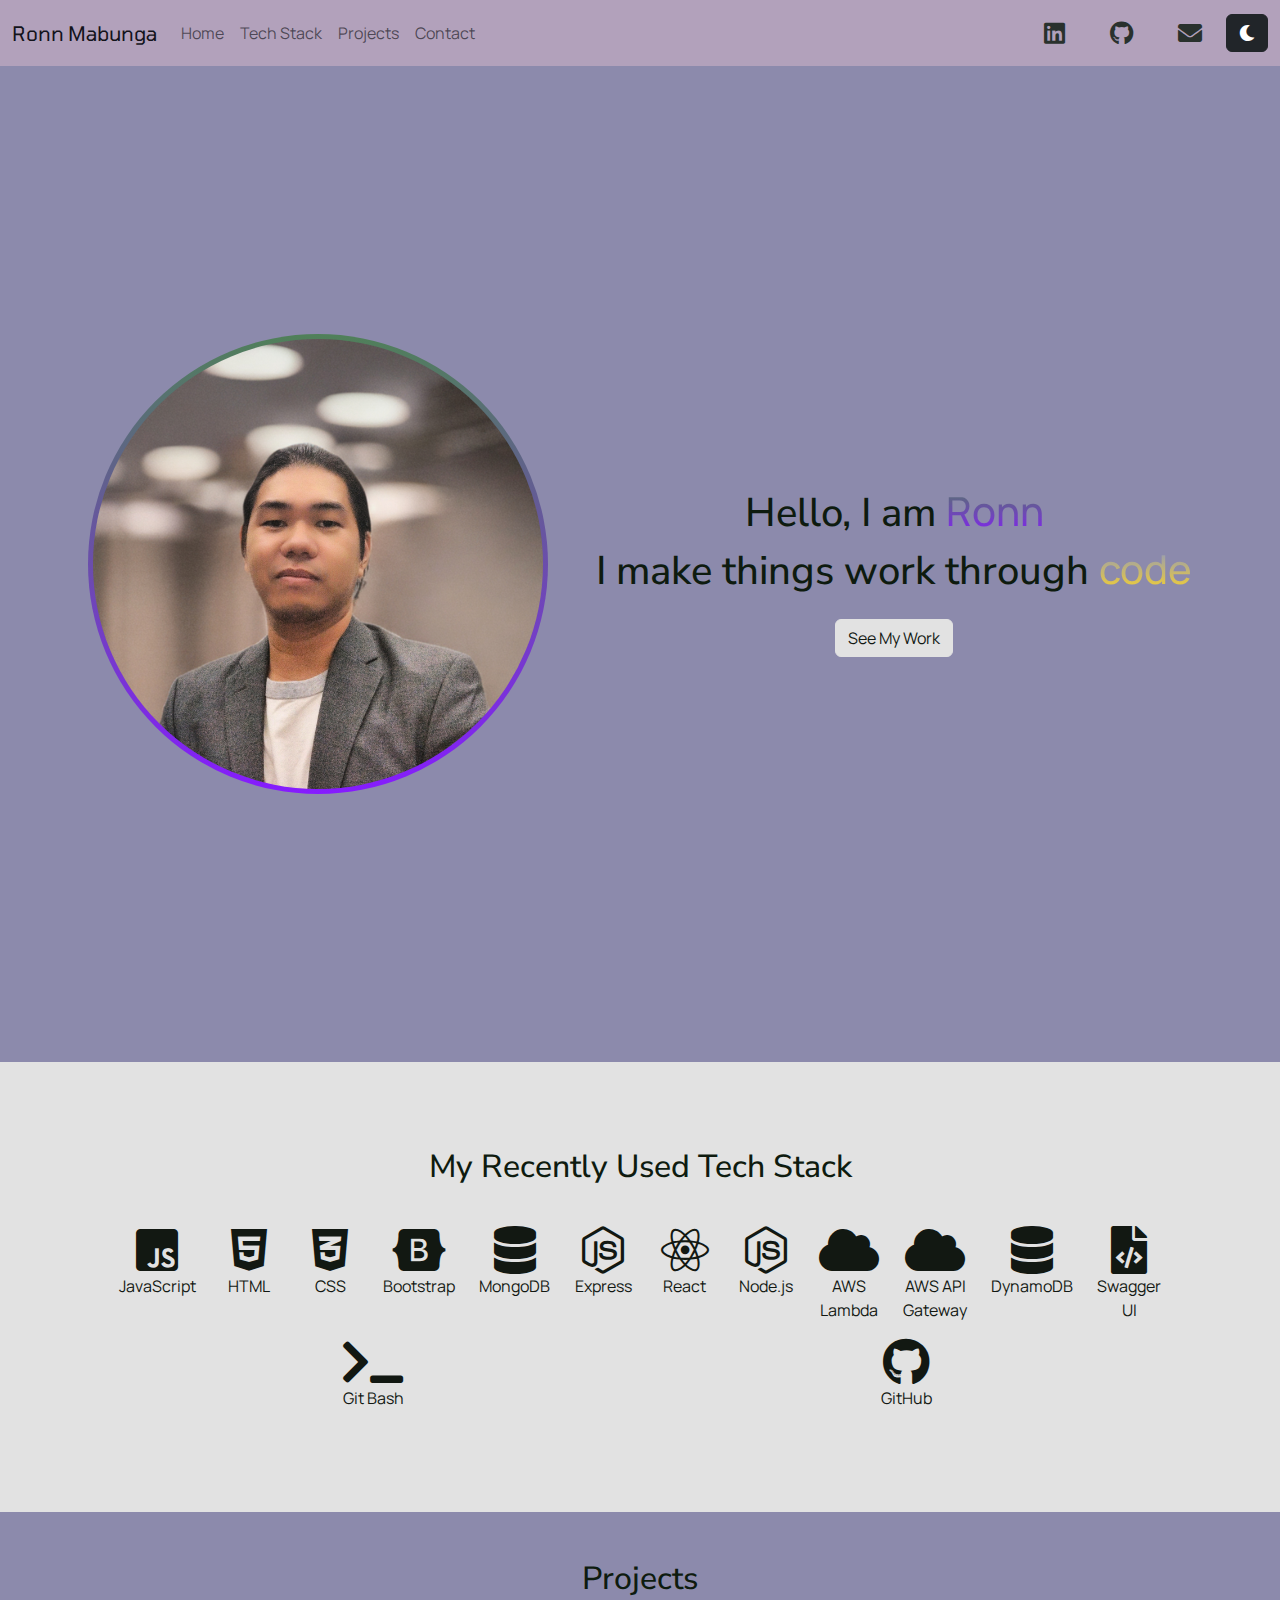
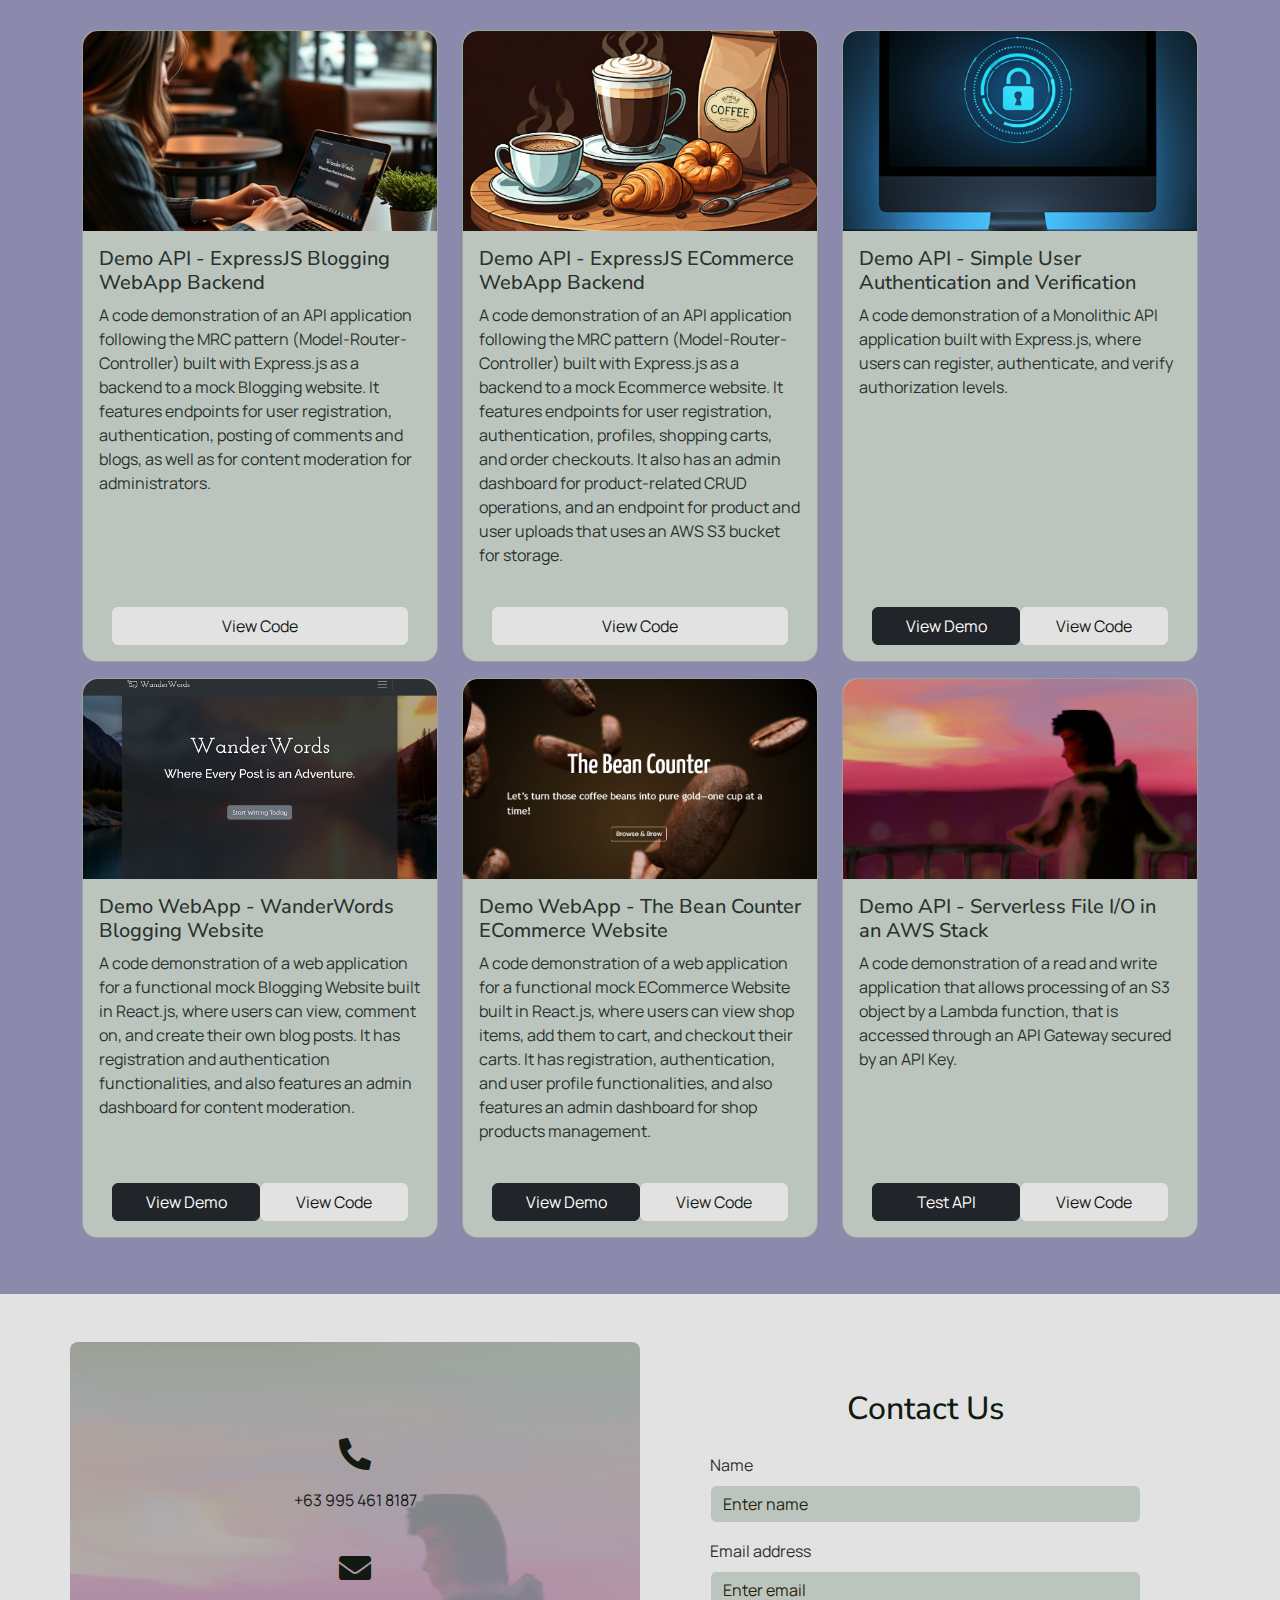
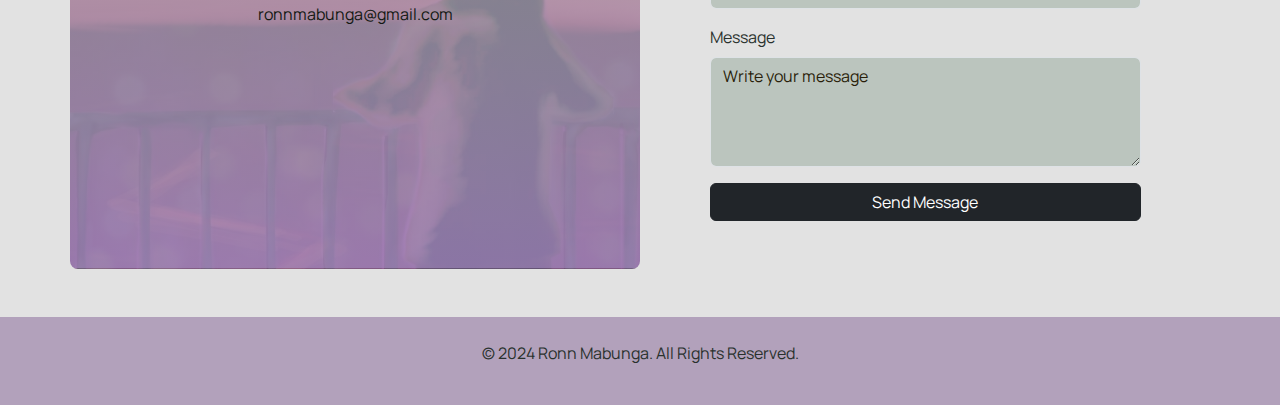
==== index.html @ 4a3e909e "Update projects section" ====
<!DOCTYPE html>
<html lang="en">
    <head>
        <meta charset="UTF-8" />
        <meta name="viewport" content="width=device-width, initial-scale=1.0" />
        <title>Ronn Mabunga | Developer Portfolio</title>
        <link rel="stylesheet" href="https://cdn.jsdelivr.net/npm/bootstrap@5.3.2/dist/css/bootstrap.min.css" />
        <link rel="stylesheet" href="https://cdnjs.cloudflare.com/ajax/libs/font-awesome/5.15.4/css/all.min.css" />
        <link rel="preconnect" href="https://fonts.googleapis.com" />
        <link rel="preconnect" href="https://fonts.gstatic.com" crossorigin />
        <link href="https://fonts.googleapis.com/css2?family=Manrope:wght@200..800&family=Nunito+Sans:ital,opsz,wght@0,6..12,200..1000;1,6..12,200..1000&family=Tomorrow:ital,wght@0,100;0,200;0,300;0,400;0,500;0,600;0,700;0,800;0,900;1,100;1,200;1,300;1,400;1,500;1,600;1,700;1,800;1,900&display=swap" rel="stylesheet" />
        <link rel="stylesheet" href="./index.css" />
    </head>

    <body>
        <!-- Navbar -->
        <nav class="navbar bg-secondary navbar-expand-lg sticky-top">
            <div class="container-fluid">
                <a class="navbar-brand" href="#">Ronn Mabunga</a>
                <div class="d-lg-none ms-auto">
                    <a href="https://linkedin.com/in/ronnmabunga" class="btn btn-social-icon" target="_blank">
                        <i class="fab fa-linkedin"></i>
                    </a>
                    <a href="https://github.com/ronnmabunga" class="btn btn-social-icon" target="_blank">
                        <i class="fab fa-github"></i>
                    </a>
                    <a href="mailto:ronnmabunga@gmail.com" class="btn btn-social-icon">
                        <i class="fas fa-envelope"></i>
                    </a>
                </div>
                <button class="navbar-toggler" type="button" data-bs-toggle="collapse" data-bs-target="#navbarNav">
                    <span class="navbar-toggler-icon"></span>
                </button>

                <div class="collapse navbar-collapse" id="navbarNav">
                    <ul class="navbar-nav me-auto">
                        <li class="nav-item"><a class="nav-link" href="#landing">Home</a></li>
                        <li class="nav-item"><a class="nav-link" href="#tech-stack">Tech Stack</a></li>
                        <li class="nav-item"><a class="nav-link" href="#projects">Projects</a></li>
                        <li class="nav-item"><a class="nav-link" href="#contact">Contact</a></li>
                    </ul>
                    <div>
                        <a href="https://linkedin.com/in/ronnmabunga" class="d-none d-lg-inline-block btn btn-social-icon mx-2" target="_blank">
                            <i class="fab fa-linkedin"></i>
                        </a>
                        <a href="https://github.com/ronnmabunga" class="d-none d-lg-inline-block btn btn-social-icon mx-2" target="_blank">
                            <i class="fab fa-github"></i>
                        </a>
                        <a href="mailto:ronnmabunga@gmail.com" class="d-none d-lg-inline-block btn btn-social-icon mx-2">
                            <i class="fas fa-envelope"></i>
                        </a>
                        <a id="theme-toggle">
                            <button id="theme-toggle-button" class="d-none d-lg-inline-block btn btn-dark m-0"><i id="theme-icon-1" class="fas fa-moon"></i></button>
                            <button class="p-0 d-lg-none btn m-0">Toggle Color Mode <i id="theme-icon-2" class="fas fa-moon"></i></button>
                        </a>
                    </div>
                </div>
            </div>
        </nav>

        <!-- Landing Section -->
        <section id="landing" class="bg-dark text-center py-5">
            <div class="container section-container d-flex justify-content-center">
                <div class="d-flex flex-column flex-lg-row justify-content-center align-items-center">
                    <div class="position-relative me-md-4 pb-3 pb-lg-0">
                        <div class="border-gradient position-relative">
                            <img src="./assets/profile.jpg" alt="Your Name" class="profile-photo img-fluid rounded-circle" />
                        </div>
                    </div>
                    <div class="position-relative ms-md-4">
                        <h1 class="pt-3 pb-lg-0">Hello, I am <span class="text-primary-gradient">Ronn</span></h1>
                        <h1 class="pb-3">I make things work through <span class="text-secondary-gradient">code</span></h1>
                        <button class="btn btn-primary"><a class="tech-stack-links" href="#projects">See My Work</a></button>
                    </div>
                </div>
            </div>
        </section>

        <!-- Tech Stack Section -->
        <section id="tech-stack" class="bg-light py-5 section-container-50 d-flex justify-content-center align-items-center">
            <div class="container text-center col-10">
                <h2 class="pb-3">My Recently Used Tech Stack</h2>
                <div class="row pt-3 pb-lg-0">
                    <div class="col tech-stack-item">
                        <a class="tech-stack-links" href="https://developer.mozilla.org/en-US/docs/Web/JavaScript" target="_blank">
                            <i class="fab fa-js-square fa-3x"></i>
                            <p>JavaScript</p>
                        </a>
                    </div>
                    <div class="col tech-stack-item">
                        <a class="tech-stack-links" href="https://developer.mozilla.org/en-US/docs/Web/HTML" target="_blank">
                            <i class="fab fa-html5 fa-3x"></i>
                            <p>HTML</p>
                        </a>
                    </div>
                    <div class="col tech-stack-item">
                        <a class="tech-stack-links" href="https://developer.mozilla.org/en-US/docs/Web/CSS" target="_blank">
                            <i class="fab fa-css3-alt fa-3x"></i>
                            <p>CSS</p>
                        </a>
                    </div>
                    <div class="col tech-stack-item">
                        <a class="tech-stack-links" href="https://getbootstrap.com/" target="_blank">
                            <i class="fab fa-bootstrap fa-3x"></i>
                            <p>Bootstrap</p>
                        </a>
                    </div>
                    <div class="col tech-stack-item">
                        <a class="tech-stack-links" href="https://www.mongodb.com/company/what-is-mongodb" target="_blank">
                            <i class="fas fa-database fa-3x"></i>
                            <p>MongoDB</p>
                        </a>
                    </div>
                    <div class="col tech-stack-item">
                        <a class="tech-stack-links" href="https://expressjs.com/" target="_blank">
                            <i class="fab fa-node-js fa-3x"></i>
                            <p>Express</p>
                        </a>
                    </div>
                    <div class="col tech-stack-item">
                        <a class="tech-stack-links" href="https://react.dev/" target="_blank">
                            <i class="fab fa-react fa-3x"></i>
                            <p>React</p>
                        </a>
                    </div>
                    <div class="col tech-stack-item">
                        <a class="tech-stack-links" href="https://nodejs.org/en/about" target="_blank">
                            <i class="fab fa-node-js fa-3x"></i>
                            <p>Node.js</p>
                        </a>
                    </div>
                    <div class="col tech-stack-item">
                        <a class="tech-stack-links" href="https://aws.amazon.com/lambda/" target="_blank">
                            <i class="fas fa-cloud fa-3x"></i>
                            <p>AWS Lambda</p>
                        </a>
                    </div>
                    <div class="col tech-stack-item">
                        <a class="tech-stack-links" href="https://aws.amazon.com/api-gateway/" target="_blank">
                            <i class="fas fa-cloud fa-3x"></i>
                            <p>AWS API Gateway</p>
                        </a>
                    </div>
                    <div class="col tech-stack-item">
                        <a class="tech-stack-links" href="https://aws.amazon.com/dynamodb/" target="_blank">
                            <i class="fas fa-database fa-3x"></i>
                            <p>DynamoDB</p>
                        </a>
                    </div>
                    <div class="col tech-stack-item">
                        <a class="tech-stack-links" href="https://swagger.io/tools/swagger-ui/" target="_blank">
                            <i class="fas fa-file-code fa-3x"></i>
                            <p>Swagger UI</p>
                        </a>
                    </div>
                    <div class="col tech-stack-item">
                        <a class="tech-stack-links" href="https://gitforwindows.org/" target="_blank">
                            <i class="fas fa-terminal fa-3x"></i>
                            <p>Git Bash</p>
                        </a>
                    </div>
                    <div class="col tech-stack-item">
                        <a class="tech-stack-links" href="https://github.com/ronnmabunga" target="_blank">
                            <i class="fab fa-github fa-3x"></i>
                            <p>GitHub</p>
                        </a>
                    </div>
                </div>
            </div>
        </section>

        <!-- Projects Section -->
        <section id="projects" class="bg-dark py-5">
            <div class="container">
                <h2 class="text-center mb-4">Projects</h2>
                <div class="row justify-content-center">
                    <div class="col-lg-4 py-2">
                        <div class="card h-100 mb-4">
                            <img src="assets/demo-api-1.jpg" class="card-img-top" alt="Demo API - ExpressJS Blogging WebApp Backend" />
                            <div class="card-body d-flex flex-column align-items-center">
                                <h5 class="card-title">Demo API - ExpressJS Blogging WebApp Backend</h5>
                                <p class="card-text flex-grow-1">A code demonstration of an API application following the MRC pattern (Model-Router-Controller) built with Express.js as a backend to a mock Blogging website. It features endpoints for user registration, authentication, posting of comments and blogs, as well as for content moderation for administrators.</p>
                                <div class="row col-11">
                                    <!-- <a href="#" class="col-6 px-1 btn btn-dark" target="_blank">View Demo</a>
                                    <a href="https://github.com/ronnmabunga/blogging-website-app-api-demo" class="col-6 px-1 btn btn-primary" target="_blank">View Code</a> -->
                                    <a href="https://github.com/ronnmabunga/blogging-website-app-api-demo" class="col-12 px-1 btn btn-primary" target="_blank">View Code</a>
                                </div>
                            </div>
                        </div>
                    </div>
                    <div class="col-lg-4 py-2">
                        <div class="card h-100 mb-4">
                            <img src="assets/demo-api-2.jpg" class="card-img-top" alt="Demo API - ExpressJS ECommerce WebApp Backend" />
                            <div class="card-body d-flex flex-column align-items-center">
                                <h5 class="card-title">Demo API - ExpressJS ECommerce WebApp Backend</h5>
                                <p class="card-text flex-grow-1">A code demonstration of an API application following the MRC pattern (Model-Router-Controller) built with Express.js as a backend to a mock Ecommerce website. It features endpoints for user registration, authentication, profiles, shopping carts, and order checkouts. It also has an admin dashboard for product-related CRUD operations, and an endpoint for product and user uploads that uses an AWS S3 bucket for storage.</p>
                                <div class="row col-11">
                                    <!-- <a href="#" class="col-6 px-1 btn btn-dark" target="_blank">View Demo</a>
                                    <a href="https://github.com/ronnmabunga/expressjs-mongodb-mrc-ecommerce-api-demo" class="col-6 px-1 btn btn-primary" target="_blank">View Code</a> -->
                                    <a href="https://github.com/ronnmabunga/expressjs-mongodb-mrc-ecommerce-api-demo" class="col-12 px-1 btn btn-primary" target="_blank">View Code</a>
                                </div>
                            </div>
                        </div>
                    </div>
                    <div class="col-lg-4 py-2">
                        <div class="card h-100 mb-4">
                            <img src="assets/demo-api-3.png" class="card-img-top" alt="Demo API - Simple User Authentication and Verification" />
                            <div class="card-body d-flex flex-column align-items-center">
                                <h5 class="card-title">Demo API - Simple User Authentication and Verification</h5>
                                <p class="card-text flex-grow-1">A code demonstration of a Monolithic API application built with Express.js, where users can register, authenticate, and verify authorization levels.</p>
                                <div class="row col-11">
                                    <a href="https://simple-monolithic-user-api-demo.onrender.com/api-docs" class="col-6 px-1 btn btn-dark" target="_blank">View Demo</a>
                                    <a href="https://github.com/ronnmabunga/expressjs-fs-monolithic-user-api-demo" class="col-6 px-1 btn btn-primary" target="_blank">View Code</a>
                                </div>
                            </div>
                        </div>
                    </div>
                    <div class="col-lg-4 py-2">
                        <div class="card h-100 mb-4">
                            <img src="assets/demo-app-1.png" class="card-img-top" alt="Demo WebApp - WanderWords Blogging Website" />
                            <div class="card-body d-flex flex-column align-items-center">
                                <h5 class="card-title">Demo WebApp - WanderWords Blogging Website</h5>
                                <p class="card-text flex-grow-1">A code demonstration of a web application for a functional mock Blogging Website built in React.js, where users can view, comment on, and create their own blog posts. It has registration and authentication functionalities, and also features an admin dashboard for content moderation.</p>
                                <div class="row col-11">
                                    <a href="https://wanderwords-blog-app-portfolio.vercel.app/" class="col-6 px-1 btn btn-dark" target="_blank">View Demo</a>
                                    <a href="https://github.com/ronnmabunga/blogging-website-app-client-demo" class="col-6 px-1 btn btn-primary" target="_blank">View Code</a>
                                </div>
                            </div>
                        </div>
                    </div>
                    <div class="col-lg-4 py-2">
                        <div class="card h-100 mb-4">
                            <img src="assets/demo-app-2.png" class="card-img-top" alt="Demo WebApp - The Bean Counter ECommerce Website" />
                            <div class="card-body d-flex flex-column align-items-center">
                                <h5 class="card-title">Demo WebApp - The Bean Counter ECommerce Website</h5>
                                <p class="card-text flex-grow-1">A code demonstration of a web application for a functional mock ECommerce Website built in React.js, where users can view shop items, add them to cart, and checkout their carts. It has registration, authentication, and user profile functionalities, and also features an admin dashboard for shop products management.</p>
                                <div class="row col-11">
                                    <a href="http://zuitt-bootcamp-prod-443-7444-rubia.s3-website.us-east-1.amazonaws.com/" class="col-6 px-1 btn btn-dark" target="_blank">View Demo</a>
                                    <a href="https://github.com/ronnmabunga/ecommerce-website-app-client-demo" class="col-6 px-1 btn btn-primary" target="_blank">View Code</a>
                                </div>
                            </div>
                        </div>
                    </div>
                    <div class="col-lg-4 py-2">
                        <div class="card h-100 mb-4">
                            <img src="assets/demo-api-4.jpg" class="card-img-top" alt="Demo API - Serverless File I/O on AWS stack" />
                            <div class="card-body d-flex flex-column align-items-center">
                                <h5 class="card-title">Demo API - Serverless File I/O in an AWS Stack</h5>
                                <p class="card-text flex-grow-1">A code demonstration of a read and write application that allows processing of an S3 object by a Lambda function, that is accessed through an API Gateway secured by an API Key.</p>
                                <div class="row col-11">
                                    <a id="contact-form-button" href="#contact" class="col-6 px-1 btn btn-dark">Test API</a>
                                    <a href="https://github.com/ronnmabunga/serverless-iac-apigateway-lambda-s3-rw-api-demo" class="col-6 px-1 btn btn-primary" target="_blank">View Code</a>
                                </div>
                            </div>
                        </div>
                    </div>
                </div>
            </div>
        </section>

        <!-- Contact Section -->
        <section id="contact" class="bg-light py-5">
            <div class="container">
                <div class="row justify-content-center">
                    <div class="container overlay-container col-md-6 col-11 py-5 px-1">
                        <div class="text-center pb-md-0 py-5 d-flex flex-column">
                            <div class="px-3 px-md-0 pb-4 col-12 btn-social-contact">
                                <a href="tel:+639954618187" class="btn-social-contact-link text-wrap">
                                    <i class="fas fa-phone-alt fa-2x"></i>
                                    <p class="mt-3">+63 995 461 8187</p>
                                </a>
                            </div>
                            <div class="px-3 px-md-0 pb-4 col-12 btn-social-contact">
                                <a href="mailto:ronnmabunga@gmail.com" class="btn-social-contact-link">
                                    <i class="fas fa-envelope fa-2x"></i>
                                    <p class="mt-3">ronnmabunga@gmail.com</p>
                                </a>
                            </div>
                        </div>
                    </div>
                    <div class="col-md-6 col-12 py-5">
                        <div class="container-fluid col-10">
                            <h2 class="mb-4 text-center">Contact Us</h2>
                            <form id="contactForm">
                                <div class="mb-3">
                                    <label for="name" class="form-label">Name</label>
                                    <input type="text" class="form-control" id="name" placeholder="Enter name" required />
                                    <div class="invalid-tooltip">Please enter your name.</div>
                                </div>
                                <div class="mb-3">
                                    <label for="email" class="form-label">Email address</label>
                                    <input type="email" class="form-control" id="email" placeholder="Enter email" required />
                                    <div class="invalid-tooltip">Please enter a valid email address.</div>
                                </div>
                                <div class="mb-3">
                                    <label for="message" class="form-label">Message</label>
                                    <textarea class="form-control" id="message" rows="4" placeholder="Write your message" required></textarea>
                                    <div class="invalid-tooltip">Please write a message.</div>
                                </div>
                                <button id="contact-form-submit-button" type="submit" class="btn btn-dark w-100">Send Message</button>
                            </form>
                        </div>
                    </div>
                </div>
            </div>
        </section>

        <!-- Footer -->
        <footer class="bg-secondary text-center py-4">
            <p>&copy; 2024 Ronn Mabunga. All Rights Reserved.</p>
        </footer>

        <div id="toastContainer" class="position-fixed bottom-0 end-0 p-3" style="z-index: 99"></div>

        <script src="https://code.jquery.com/jquery-3.7.1.min.js"></script>
        <script src="https://cdn.jsdelivr.net/npm/@popperjs/core@2.11.8/dist/umd/popper.min.js"></script>
        <script src="https://cdn.jsdelivr.net/npm/bootstrap@5.3.2/dist/js/bootstrap.min.js"></script>
        <script src="index.js"></script>
    </body>
</html>
---- index.css ----
* {
    font-family: "Manrope";
}
h1,
h2,
h3,
h4,
h5,
h6 {
    font-family: "Nunito Sans";
}
[data-bs-theme="light"] {
    --primary-gradient: linear-gradient(rgb(36, 121, 29, 0.582), rgba(134, 27, 255));
    --secondary-gradient: linear-gradient(rgba(125, 142, 214), rgb(255, 214, 32));
    --tertiary-gradient: linear-gradient(rgba(162, 179, 160, 0.781), rgba(178, 150, 211, 0.781));

    --bs-body-bg: rgba(187, 197, 190);
    --bs-body-bg-rgb: 187, 197, 190;
    --bs-primary: rgb(192, 178, 151);
    --bs-primary-rgb: 192, 178, 151;
    --bs-secondary: rgb(178, 161, 187);
    --bs-secondary-rgb: 178, 161, 187;
    --bs-dark: rgb(140, 138, 172);
    --bs-dark-rgb: 140, 138, 172;
    --bs-light: rgb(226, 226, 226);
    --bs-light-rgb: 226, 226, 226;

    --bs-body-color: rgb(41, 49, 45);
    --bs-body-color-rgb: 22, 24, 23;
    --bs-secondary-color: rgb(41, 30, 9);
    --bs-secondary-color-rgb: 41, 30, 9;
    --bs-link-color: rgb(18, 24, 18);
    --bs-link-color-rgb: 18, 24, 18;
    --bs-link-decoration: underline;
    --bs-link-hover-color: rgb(74, 88, 75);
    --bs-link-hover-color-rgb: 74, 88, 75;
    --bs-highlight-color: rgb(63, 70, 63);
    --bs-highlight-color-rgb: 63, 70, 63;
    --bs-emphasis-color: rgb(19, 19, 26);
    --bs-emphasis-color-rgb: 19, 19, 26;
    --bs-heading-color: rgb(14, 27, 15);
    --bs-heading-color-rgb: 14, 27, 15;
}
[data-bs-theme="dark"] {
    --primary-gradient: linear-gradient(rgb(0, 47, 255), rgba(142, 229, 255, 0.582));
    --secondary-gradient: linear-gradient(rgba(168, 255, 175), rgb(217, 255, 0));
    --tertiary-gradient: linear-gradient(rgba(50, 59, 49, 0.781), rgba(74, 62, 88, 0.781));

    --bs-body-bg: rgb(51, 62, 70);
    --bs-body-bg-rgb: 51, 62, 70;
    --bs-primary: rgb(11, 14, 78);
    --bs-primary-rgb: 11, 14, 78;
    --bs-secondary: rgb(86, 72, 90);
    --bs-secondary-rgb: 86, 72, 90;
    --bs-dark: rgb(2, 0, 31);
    --bs-dark-rgb: 2, 0, 31;
    --bs-light: rgb(48, 46, 95);
    --bs-light-rgb: 48, 46, 95;

    --bs-body-color: rgb(177, 187, 180);
    --bs-body-color-rgb: 177, 187, 180;
    --bs-secondary-color: rgb(182, 168, 141);
    --bs-secondary-color-rgb: 182, 168, 141;
    --bs-link-color: rgb(216, 212, 193);
    --bs-link-color-rgb: 216, 212, 193;
    --bs-link-decoration: underline;
    --bs-link-hover-color: rgb(241, 238, 221);
    --bs-link-hover-color-rgb: 241, 238, 221;
    --bs-highlight-color: rgb(17, 88, 21);
    --bs-highlight-color-rgb: 17, 88, 21;
    --bs-emphasis-color: rgb(207, 231, 209);
    --bs-emphasis-color-rgb: 207, 231, 209;
    --bs-heading-color: rgb(219, 209, 195);
    --bs-heading-color-rgb: 219, 209, 195;
}
.btn-primary {
    color: var(--bs-link-color) !important;
    --bs-btn-bg: var(--bs-light) !important;
    --bs-btn-border-color: var(--bs-light) !important;
    --bs-btn-hover-bg: var(--bs-dark) !important;
    --bs-btn-hover-border-color: var(--bs-dark) !important;
    --bs-btn-active-bg: var(--bs-light) !important;
    --bs-btn-active-border-color: var(--bs-link-color) !important;
    --bs-btn-disabled-bg: var(--bs-link-color) !important;
    --bs-btn-disabled-border-color: var(--bs-light) !important;
}
.section-container {
    min-height: 100vh;
}
.section-container-50 {
    min-height: 50vh;
}
/* Navbar */
.navbar-brand {
    font-family: "Tomorrow";
}
/* Landing Section */
.profile-photo {
    width: 100%;
    max-width: 450px;
    height: auto;
    aspect-ratio: 1 / 1;
    border-radius: 50%;
}
.text-primary-gradient {
    background: var(--primary-gradient);
    -webkit-background-clip: text;
    background-clip: text;
    color: transparent;
}
.text-secondary-gradient {
    background: var(--secondary-gradient);
    -webkit-background-clip: text;
    background-clip: text;
    color: transparent;
}
.border-gradient {
    position: relative;
    display: inline-block;
    border-radius: 50%;
    padding: 5px;
    background: var(--primary-gradient);
}
.border-gradient::before {
    content: "";
    position: absolute;
    top: 0;
    left: 0;
    right: 0;
    bottom: 0;
    border-radius: 50%;
    border: 10px solid transparent;
    background: var(--primary-gradient);
    z-index: -1;
}

/* Tech Stack Section */
.tech-stack-links {
    transition: transform 0.2s;
    text-decoration: none;
}
.tech-stack-links:hover {
    transform: scale(1.05);
    text-decoration: underline;
}
.tech-stack-item {
    transition: transform 0.2s;
}
.tech-stack-item:hover {
    transform: scale(1.05);
}

/* Projects Section */
.card {
    transition: transform 0.2s;
    border-radius: 15px;
    min-height: 450px;
}
.card img {
    width: 100%;
    height: 200px;
    object-fit: cover;
    border-top-left-radius: 15px;
    border-top-right-radius: 15px;
}
.card:hover {
    transform: scale(1.05);
}

/* Contact Section */
.btn-social-icon {
    font-size: 24px;
}
.btn-social-icon:hover {
    color: #adb5bd;
}
.btn-social-contact {
    transition: transform 0.2s;
    text-decoration: none;
}
.btn-social-contact:hover {
    transform: scale(1.05);
    text-decoration: underline;
}
.btn-social-contact-link {
    text-decoration: none;
}
.btn-social-contact-link:hover {
    transform: scale(1.05);
    text-decoration: underline;
}
.overlay-container {
    background: var(--tertiary-gradient), url("./assets/contact-bg.jpg");
    background-size: cover;
    background-position: center;
    border-radius: 8px;
}
/* Footer */
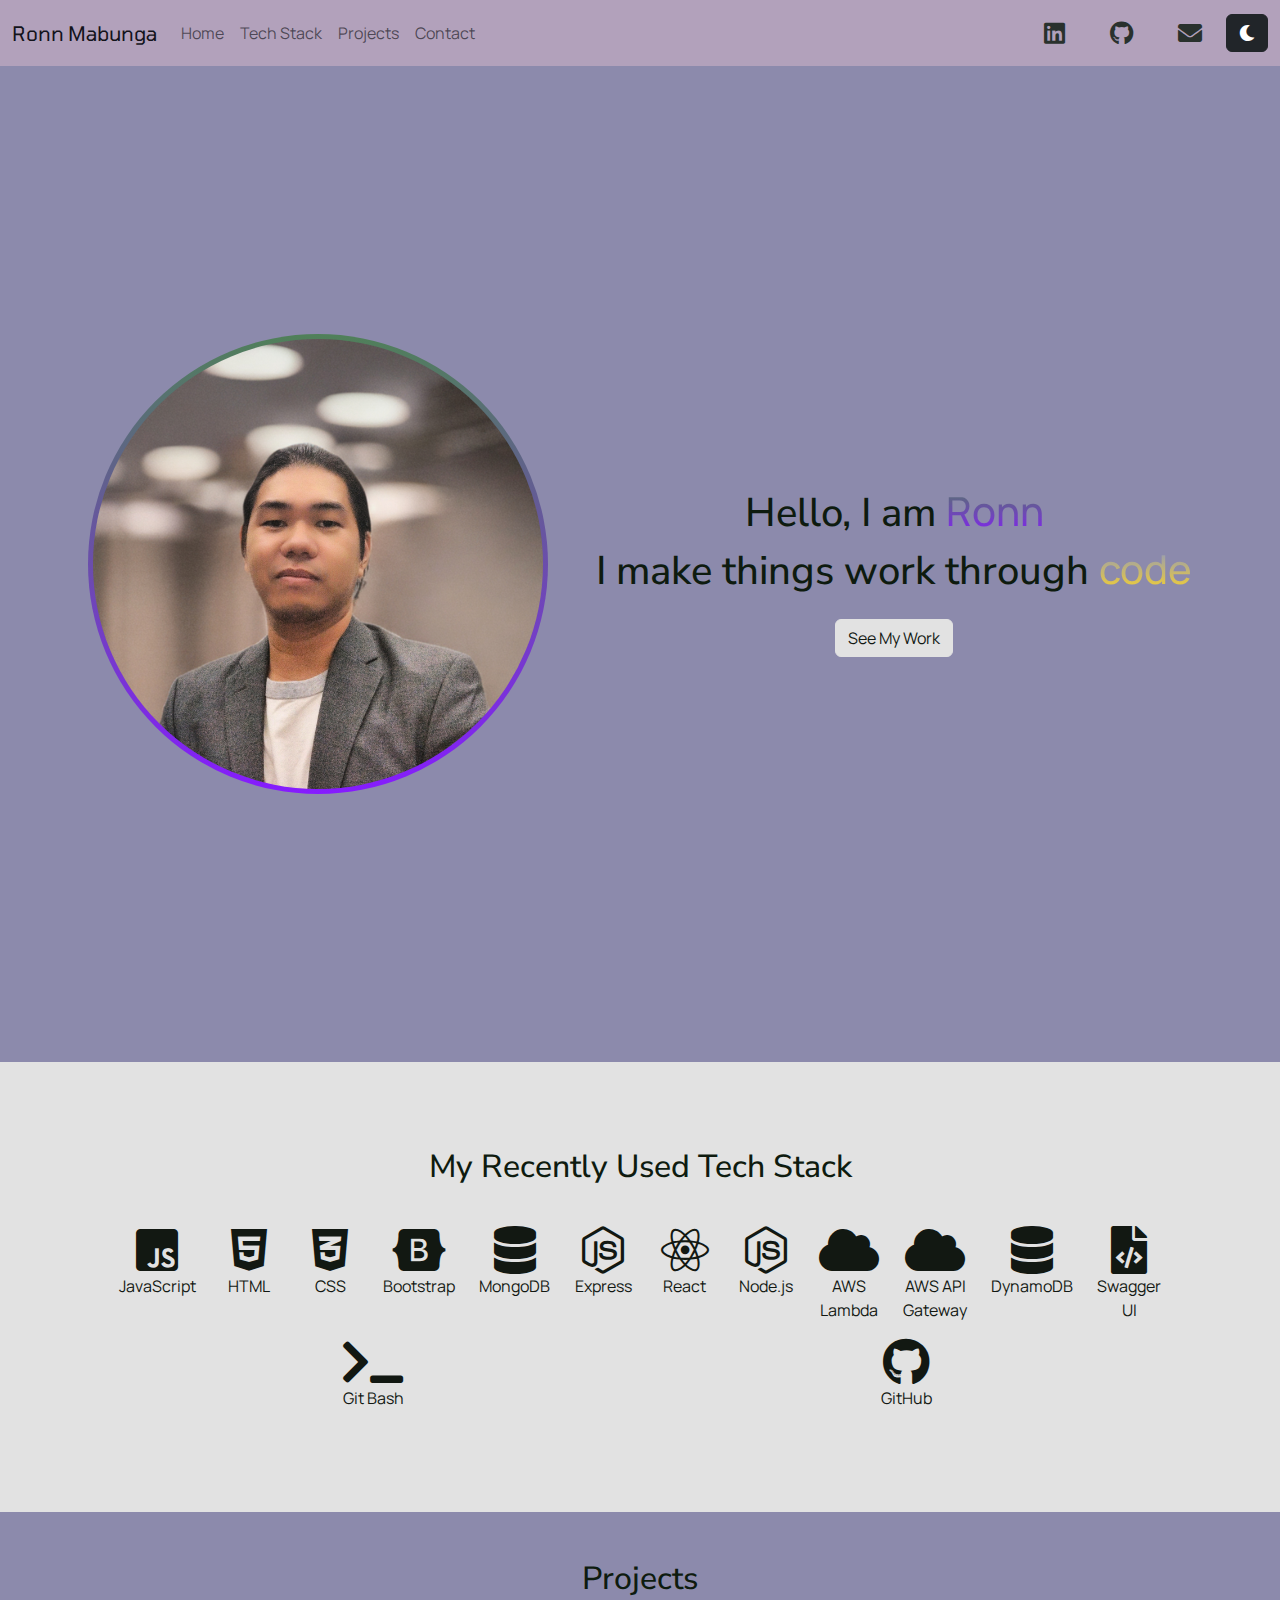
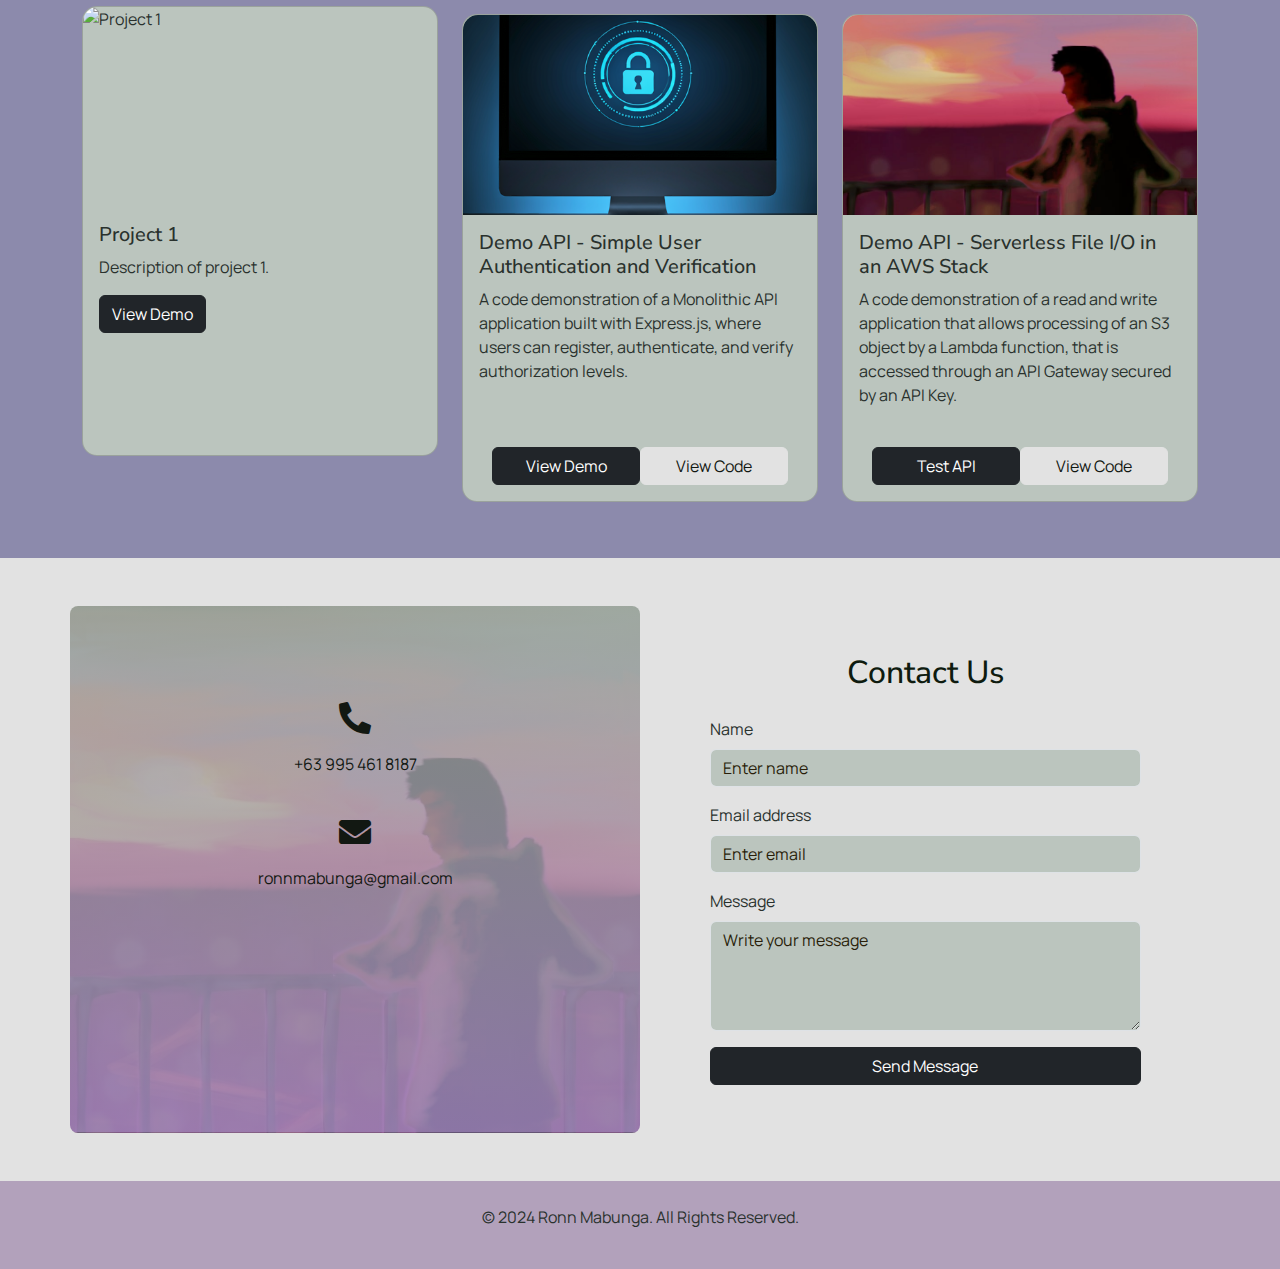
==== commit 715de8de: "Add Swagger UI to tech stack" ====
--- a/index.html
+++ b/index.html
@@ -172,39 +172,21 @@
         <!-- Projects Section -->
         <section id="projects" class="bg-dark py-5">
             <div class="container">
-                <h2 class="text-center mb-4">Projects</h2>
-                <div class="row justify-content-center">
+                <h2 class="text-center">Projects</h2>
+                <div class="row">
+                    <div class="col-md-4">
+                        <div class="card mb-4">
+                            <img src="project1-demo.jpg" class="card-img-top" alt="Project 1" />
+                            <div class="card-body">
+                                <h5 class="card-title">Project 1</h5>
+                                <p class="card-text">Description of project 1.</p>
+                                <a href="#" class="btn btn-dark">View Demo</a>
+                            </div>
+                        </div>
+                    </div>
                     <div class="col-lg-4 py-2">
                         <div class="card h-100 mb-4">
-                            <img src="assets/demo-api-1.jpg" class="card-img-top" alt="Demo API - ExpressJS Blogging WebApp Backend" />
-                            <div class="card-body d-flex flex-column align-items-center">
-                                <h5 class="card-title">Demo API - ExpressJS Blogging WebApp Backend</h5>
-                                <p class="card-text flex-grow-1">A code demonstration of an API application following the MRC pattern (Model-Router-Controller) built with Express.js as a backend to a mock Blogging website. It features endpoints for user registration, authentication, posting of comments and blogs, as well as for content moderation for administrators.</p>
-                                <div class="row col-11">
-                                    <!-- <a href="#" class="col-6 px-1 btn btn-dark" target="_blank">View Demo</a>
-                                    <a href="https://github.com/ronnmabunga/blogging-website-app-api-demo" class="col-6 px-1 btn btn-primary" target="_blank">View Code</a> -->
-                                    <a href="https://github.com/ronnmabunga/blogging-website-app-api-demo" class="col-12 px-1 btn btn-primary" target="_blank">View Code</a>
-                                </div>
-                            </div>
-                        </div>
-                    </div>
-                    <div class="col-lg-4 py-2">
-                        <div class="card h-100 mb-4">
-                            <img src="assets/demo-api-2.jpg" class="card-img-top" alt="Demo API - ExpressJS ECommerce WebApp Backend" />
-                            <div class="card-body d-flex flex-column align-items-center">
-                                <h5 class="card-title">Demo API - ExpressJS ECommerce WebApp Backend</h5>
-                                <p class="card-text flex-grow-1">A code demonstration of an API application following the MRC pattern (Model-Router-Controller) built with Express.js as a backend to a mock Ecommerce website. It features endpoints for user registration, authentication, profiles, shopping carts, and order checkouts. It also has an admin dashboard for product-related CRUD operations, and an endpoint for product and user uploads that uses an AWS S3 bucket for storage.</p>
-                                <div class="row col-11">
-                                    <!-- <a href="#" class="col-6 px-1 btn btn-dark" target="_blank">View Demo</a>
-                                    <a href="https://github.com/ronnmabunga/expressjs-mongodb-mrc-ecommerce-api-demo" class="col-6 px-1 btn btn-primary" target="_blank">View Code</a> -->
-                                    <a href="https://github.com/ronnmabunga/expressjs-mongodb-mrc-ecommerce-api-demo" class="col-12 px-1 btn btn-primary" target="_blank">View Code</a>
-                                </div>
-                            </div>
-                        </div>
-                    </div>
-                    <div class="col-lg-4 py-2">
-                        <div class="card h-100 mb-4">
-                            <img src="assets/demo-api-3.png" class="card-img-top" alt="Demo API - Simple User Authentication and Verification" />
+                            <img src="assets/demo-api-2.png" class="card-img-top" alt="Demo API - Simple User Authentication and Verification" />
                             <div class="card-body d-flex flex-column align-items-center">
                                 <h5 class="card-title">Demo API - Simple User Authentication and Verification</h5>
                                 <p class="card-text flex-grow-1">A code demonstration of a Monolithic API application built with Express.js, where users can register, authenticate, and verify authorization levels.</p>
@@ -217,33 +199,7 @@
                     </div>
                     <div class="col-lg-4 py-2">
                         <div class="card h-100 mb-4">
-                            <img src="assets/demo-app-1.png" class="card-img-top" alt="Demo WebApp - WanderWords Blogging Website" />
-                            <div class="card-body d-flex flex-column align-items-center">
-                                <h5 class="card-title">Demo WebApp - WanderWords Blogging Website</h5>
-                                <p class="card-text flex-grow-1">A code demonstration of a web application for a functional mock Blogging Website built in React.js, where users can view, comment on, and create their own blog posts. It has registration and authentication functionalities, and also features an admin dashboard for content moderation.</p>
-                                <div class="row col-11">
-                                    <a href="https://wanderwords-blog-app-portfolio.vercel.app/" class="col-6 px-1 btn btn-dark" target="_blank">View Demo</a>
-                                    <a href="https://github.com/ronnmabunga/blogging-website-app-client-demo" class="col-6 px-1 btn btn-primary" target="_blank">View Code</a>
-                                </div>
-                            </div>
-                        </div>
-                    </div>
-                    <div class="col-lg-4 py-2">
-                        <div class="card h-100 mb-4">
-                            <img src="assets/demo-app-2.png" class="card-img-top" alt="Demo WebApp - The Bean Counter ECommerce Website" />
-                            <div class="card-body d-flex flex-column align-items-center">
-                                <h5 class="card-title">Demo WebApp - The Bean Counter ECommerce Website</h5>
-                                <p class="card-text flex-grow-1">A code demonstration of a web application for a functional mock ECommerce Website built in React.js, where users can view shop items, add them to cart, and checkout their carts. It has registration, authentication, and user profile functionalities, and also features an admin dashboard for shop products management.</p>
-                                <div class="row col-11">
-                                    <a href="http://zuitt-bootcamp-prod-443-7444-rubia.s3-website.us-east-1.amazonaws.com/" class="col-6 px-1 btn btn-dark" target="_blank">View Demo</a>
-                                    <a href="https://github.com/ronnmabunga/ecommerce-website-app-client-demo" class="col-6 px-1 btn btn-primary" target="_blank">View Code</a>
-                                </div>
-                            </div>
-                        </div>
-                    </div>
-                    <div class="col-lg-4 py-2">
-                        <div class="card h-100 mb-4">
-                            <img src="assets/demo-api-4.jpg" class="card-img-top" alt="Demo API - Serverless File I/O on AWS stack" />
+                            <img src="assets/demo-api-3.jpg" class="card-img-top" alt="Demo API - Serverless File I/O on AWS stack" />
                             <div class="card-body d-flex flex-column align-items-center">
                                 <h5 class="card-title">Demo API - Serverless File I/O in an AWS Stack</h5>
                                 <p class="card-text flex-grow-1">A code demonstration of a read and write application that allows processing of an S3 object by a Lambda function, that is accessed through an API Gateway secured by an API Key.</p>
@@ -265,7 +221,7 @@
                     <div class="container overlay-container col-md-6 col-11 py-5 px-1">
                         <div class="text-center pb-md-0 py-5 d-flex flex-column">
                             <div class="px-3 px-md-0 pb-4 col-12 btn-social-contact">
-                                <a href="tel:+639954618187" class="btn-social-contact-link text-wrap">
+                                <a href="tel:+639954618187" class="btn-social-contact-link text-wrap" target="_blank">
                                     <i class="fas fa-phone-alt fa-2x"></i>
                                     <p class="mt-3">+63 995 461 8187</p>
                                 </a>
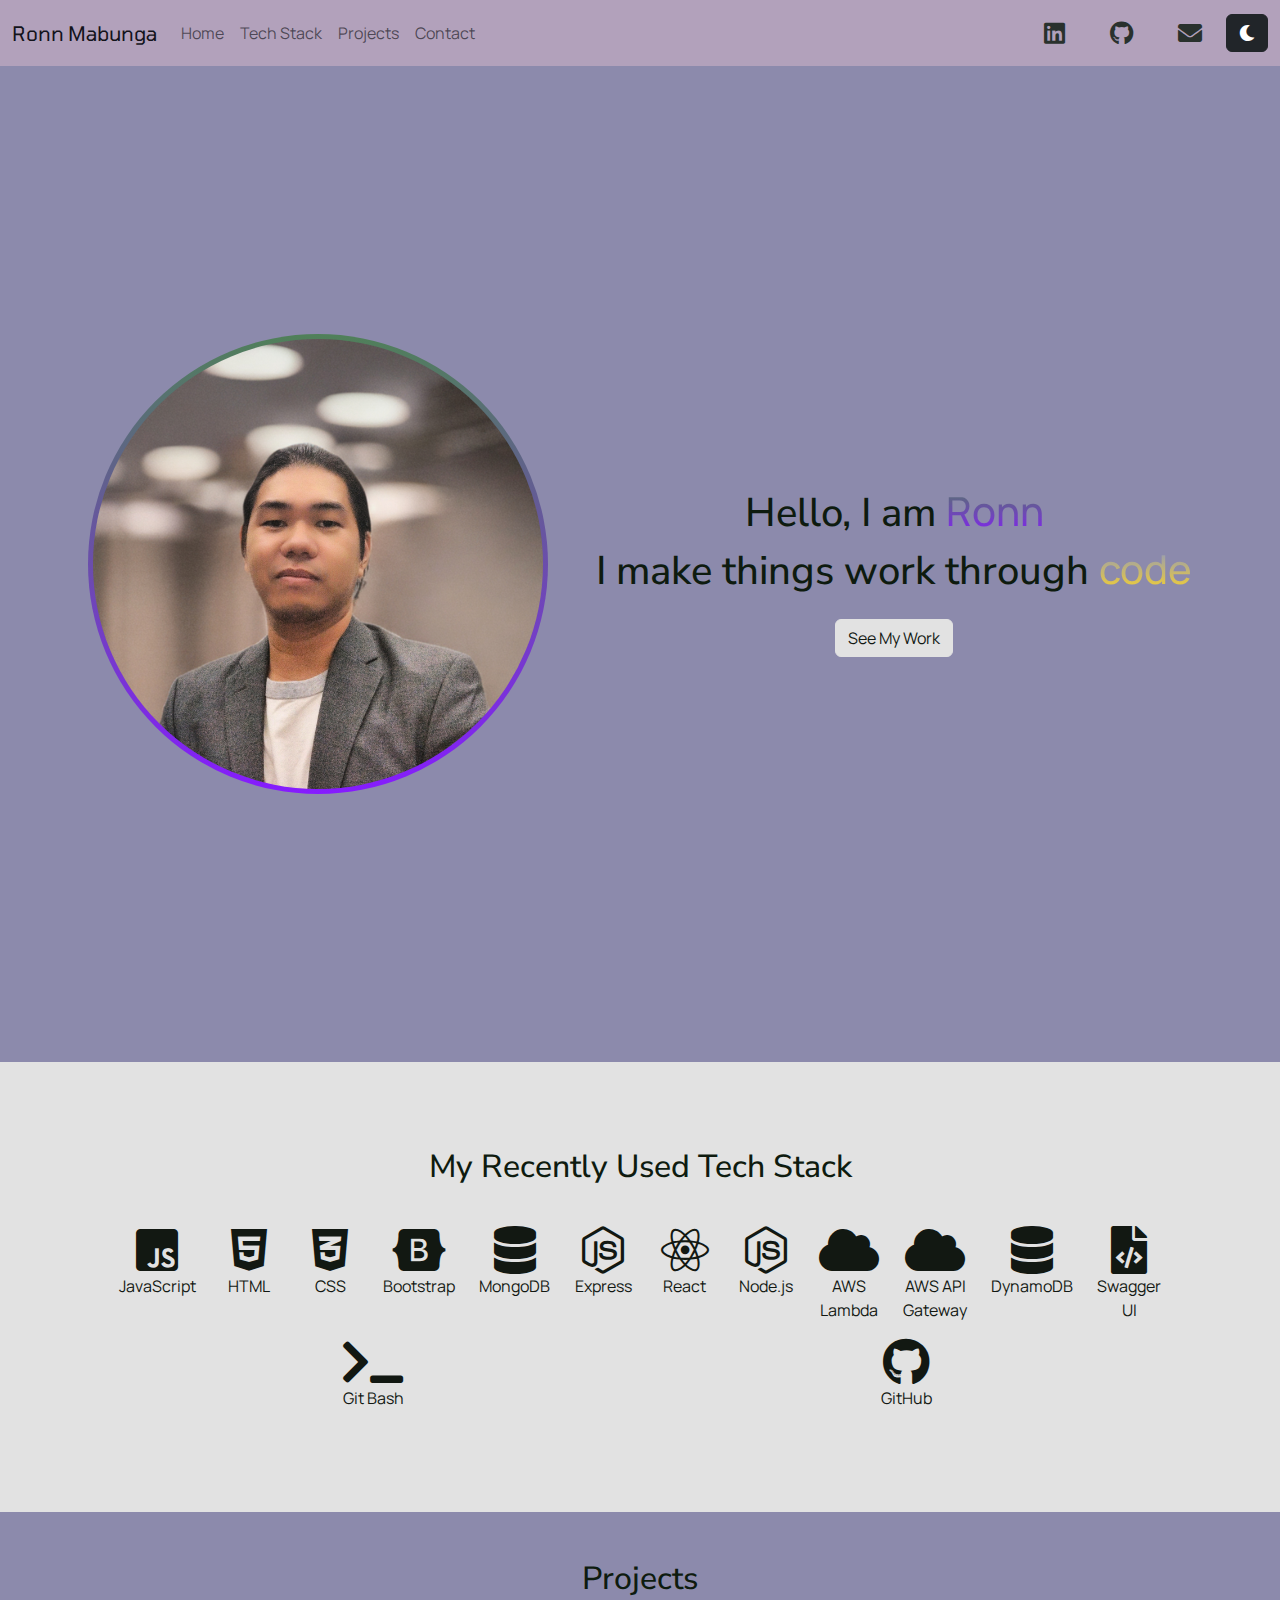
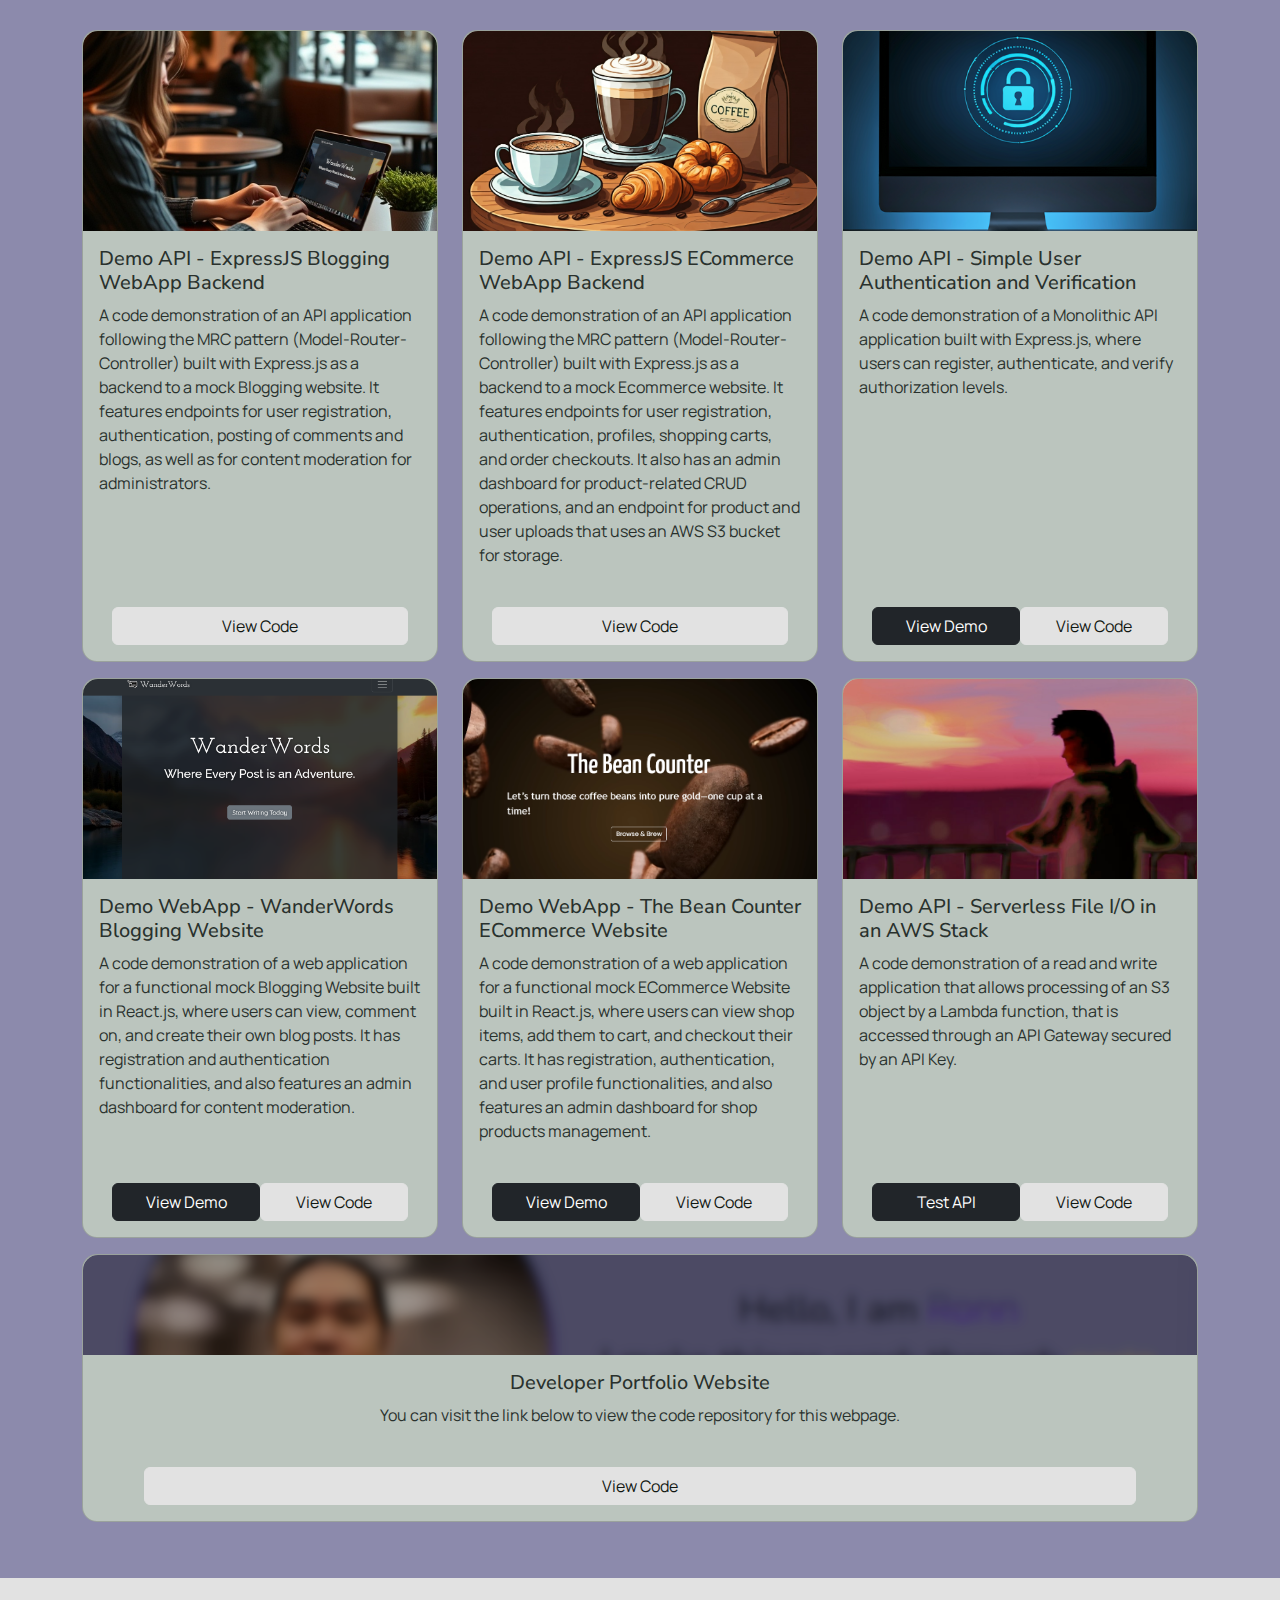
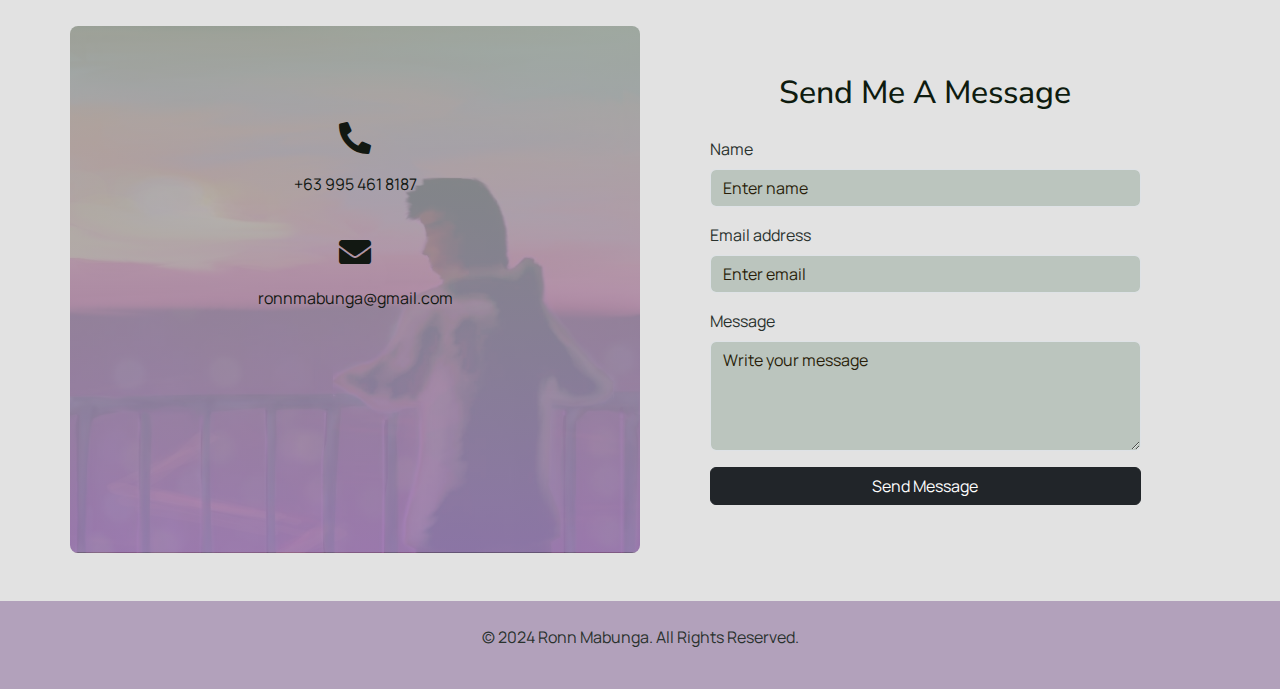
==== commit e70edc03: "Add portfolio to projects" ====
--- a/index.html
+++ b/index.html
@@ -172,21 +172,39 @@
         <!-- Projects Section -->
         <section id="projects" class="bg-dark py-5">
             <div class="container">
-                <h2 class="text-center">Projects</h2>
-                <div class="row">
-                    <div class="col-md-4">
-                        <div class="card mb-4">
-                            <img src="project1-demo.jpg" class="card-img-top" alt="Project 1" />
-                            <div class="card-body">
-                                <h5 class="card-title">Project 1</h5>
-                                <p class="card-text">Description of project 1.</p>
-                                <a href="#" class="btn btn-dark">View Demo</a>
-                            </div>
-                        </div>
-                    </div>
-                    <div class="col-lg-4 py-2">
-                        <div class="card h-100 mb-4">
-                            <img src="assets/demo-api-2.png" class="card-img-top" alt="Demo API - Simple User Authentication and Verification" />
+                <h2 class="text-center mb-4">Projects</h2>
+                <div class="row justify-content-center">
+                    <div class="col-lg-4 py-2">
+                        <div class="card h-100 mb-4">
+                            <img src="assets/demo-api-1.jpg" class="card-img-top" alt="Demo API - ExpressJS Blogging WebApp Backend" />
+                            <div class="card-body d-flex flex-column align-items-center">
+                                <h5 class="card-title">Demo API - ExpressJS Blogging WebApp Backend</h5>
+                                <p class="card-text flex-grow-1">A code demonstration of an API application following the MRC pattern (Model-Router-Controller) built with Express.js as a backend to a mock Blogging website. It features endpoints for user registration, authentication, posting of comments and blogs, as well as for content moderation for administrators.</p>
+                                <div class="row col-11">
+                                    <!-- <a href="#" class="col-6 px-1 btn btn-dark" target="_blank">View Demo</a>
+                                    <a href="https://github.com/ronnmabunga/blogging-website-app-api-demo" class="col-6 px-1 btn btn-primary" target="_blank">View Code</a> -->
+                                    <a href="https://github.com/ronnmabunga/blogging-website-app-api-demo" class="col-12 px-1 btn btn-primary" target="_blank">View Code</a>
+                                </div>
+                            </div>
+                        </div>
+                    </div>
+                    <div class="col-lg-4 py-2">
+                        <div class="card h-100 mb-4">
+                            <img src="assets/demo-api-2.jpg" class="card-img-top" alt="Demo API - ExpressJS ECommerce WebApp Backend" />
+                            <div class="card-body d-flex flex-column align-items-center">
+                                <h5 class="card-title">Demo API - ExpressJS ECommerce WebApp Backend</h5>
+                                <p class="card-text flex-grow-1">A code demonstration of an API application following the MRC pattern (Model-Router-Controller) built with Express.js as a backend to a mock Ecommerce website. It features endpoints for user registration, authentication, profiles, shopping carts, and order checkouts. It also has an admin dashboard for product-related CRUD operations, and an endpoint for product and user uploads that uses an AWS S3 bucket for storage.</p>
+                                <div class="row col-11">
+                                    <!-- <a href="#" class="col-6 px-1 btn btn-dark" target="_blank">View Demo</a>
+                                    <a href="https://github.com/ronnmabunga/expressjs-mongodb-mrc-ecommerce-api-demo" class="col-6 px-1 btn btn-primary" target="_blank">View Code</a> -->
+                                    <a href="https://github.com/ronnmabunga/expressjs-mongodb-mrc-ecommerce-api-demo" class="col-12 px-1 btn btn-primary" target="_blank">View Code</a>
+                                </div>
+                            </div>
+                        </div>
+                    </div>
+                    <div class="col-lg-4 py-2">
+                        <div class="card h-100 mb-4">
+                            <img src="assets/demo-api-3.png" class="card-img-top" alt="Demo API - Simple User Authentication and Verification" />
                             <div class="card-body d-flex flex-column align-items-center">
                                 <h5 class="card-title">Demo API - Simple User Authentication and Verification</h5>
                                 <p class="card-text flex-grow-1">A code demonstration of a Monolithic API application built with Express.js, where users can register, authenticate, and verify authorization levels.</p>
@@ -199,13 +217,51 @@
                     </div>
                     <div class="col-lg-4 py-2">
                         <div class="card h-100 mb-4">
-                            <img src="assets/demo-api-3.jpg" class="card-img-top" alt="Demo API - Serverless File I/O on AWS stack" />
+                            <img src="assets/demo-app-1.png" class="card-img-top" alt="Demo WebApp - WanderWords Blogging Website" />
+                            <div class="card-body d-flex flex-column align-items-center">
+                                <h5 class="card-title">Demo WebApp - WanderWords Blogging Website</h5>
+                                <p class="card-text flex-grow-1">A code demonstration of a web application for a functional mock Blogging Website built in React.js, where users can view, comment on, and create their own blog posts. It has registration and authentication functionalities, and also features an admin dashboard for content moderation.</p>
+                                <div class="row col-11">
+                                    <a href="https://wanderwords-blog-app-portfolio.vercel.app/" class="col-6 px-1 btn btn-dark" target="_blank">View Demo</a>
+                                    <a href="https://github.com/ronnmabunga/blogging-website-app-client-demo" class="col-6 px-1 btn btn-primary" target="_blank">View Code</a>
+                                </div>
+                            </div>
+                        </div>
+                    </div>
+                    <div class="col-lg-4 py-2">
+                        <div class="card h-100 mb-4">
+                            <img src="assets/demo-app-2.png" class="card-img-top" alt="Demo WebApp - The Bean Counter ECommerce Website" />
+                            <div class="card-body d-flex flex-column align-items-center">
+                                <h5 class="card-title">Demo WebApp - The Bean Counter ECommerce Website</h5>
+                                <p class="card-text flex-grow-1">A code demonstration of a web application for a functional mock ECommerce Website built in React.js, where users can view shop items, add them to cart, and checkout their carts. It has registration, authentication, and user profile functionalities, and also features an admin dashboard for shop products management.</p>
+                                <div class="row col-11">
+                                    <a href="http://zuitt-bootcamp-prod-443-7444-rubia.s3-website.us-east-1.amazonaws.com/" class="col-6 px-1 btn btn-dark" target="_blank">View Demo</a>
+                                    <a href="https://github.com/ronnmabunga/ecommerce-website-app-client-demo" class="col-6 px-1 btn btn-primary" target="_blank">View Code</a>
+                                </div>
+                            </div>
+                        </div>
+                    </div>
+                    <div class="col-lg-4 py-2">
+                        <div class="card h-100 mb-4">
+                            <img src="assets/demo-api-4.jpg" class="card-img-top" alt="Demo API - Serverless File I/O on AWS stack" />
                             <div class="card-body d-flex flex-column align-items-center">
                                 <h5 class="card-title">Demo API - Serverless File I/O in an AWS Stack</h5>
                                 <p class="card-text flex-grow-1">A code demonstration of a read and write application that allows processing of an S3 object by a Lambda function, that is accessed through an API Gateway secured by an API Key.</p>
                                 <div class="row col-11">
                                     <a id="contact-form-button" href="#contact" class="col-6 px-1 btn btn-dark">Test API</a>
                                     <a href="https://github.com/ronnmabunga/serverless-iac-apigateway-lambda-s3-rw-api-demo" class="col-6 px-1 btn btn-primary" target="_blank">View Code</a>
+                                </div>
+                            </div>
+                        </div>
+                    </div>
+                    <div class="col-12 py-2">
+                        <div class="card card-short h-100 mb-4">
+                            <img src="assets/portfolio.png" class="card-img-top" alt="Web Portfolio" />
+                            <div class="card-body d-flex flex-column align-items-center">
+                                <h5 class="card-title">Developer Portfolio Website</h5>
+                                <p class="card-text flex-grow-1">You can visit the link below to view the code repository for this webpage.</p>
+                                <div class="row col-11">
+                                    <a href="https://github.com/ronnmabunga/portfolio" class="col-12 px-1 btn btn-primary" target="_blank">View Code</a>
                                 </div>
                             </div>
                         </div>
@@ -221,7 +277,7 @@
                     <div class="container overlay-container col-md-6 col-11 py-5 px-1">
                         <div class="text-center pb-md-0 py-5 d-flex flex-column">
                             <div class="px-3 px-md-0 pb-4 col-12 btn-social-contact">
-                                <a href="tel:+639954618187" class="btn-social-contact-link text-wrap" target="_blank">
+                                <a href="tel:+639954618187" class="btn-social-contact-link text-wrap">
                                     <i class="fas fa-phone-alt fa-2x"></i>
                                     <p class="mt-3">+63 995 461 8187</p>
                                 </a>
@@ -236,7 +292,7 @@
                     </div>
                     <div class="col-md-6 col-12 py-5">
                         <div class="container-fluid col-10">
-                            <h2 class="mb-4 text-center">Contact Us</h2>
+                            <h2 class="mb-4 text-center">Send Me A Message</h2>
                             <form id="contactForm">
                                 <div class="mb-3">
                                     <label for="name" class="form-label">Name</label>
--- a/index.css
+++ b/index.css
@@ -156,6 +156,11 @@
     border-radius: 15px;
     min-height: 450px;
 }
+.card-short {
+    transition: transform 0.2s;
+    border-radius: 15px;
+    min-height: 150px;
+}
 .card img {
     width: 100%;
     height: 200px;
@@ -163,6 +168,13 @@
     border-top-left-radius: 15px;
     border-top-right-radius: 15px;
 }
+.card-short img {
+    width: 100%;
+    height: 100px;
+    object-fit: cover;
+    border-top-left-radius: 15px;
+    border-top-right-radius: 15px;
+}
 .card:hover {
     transform: scale(1.05);
 }
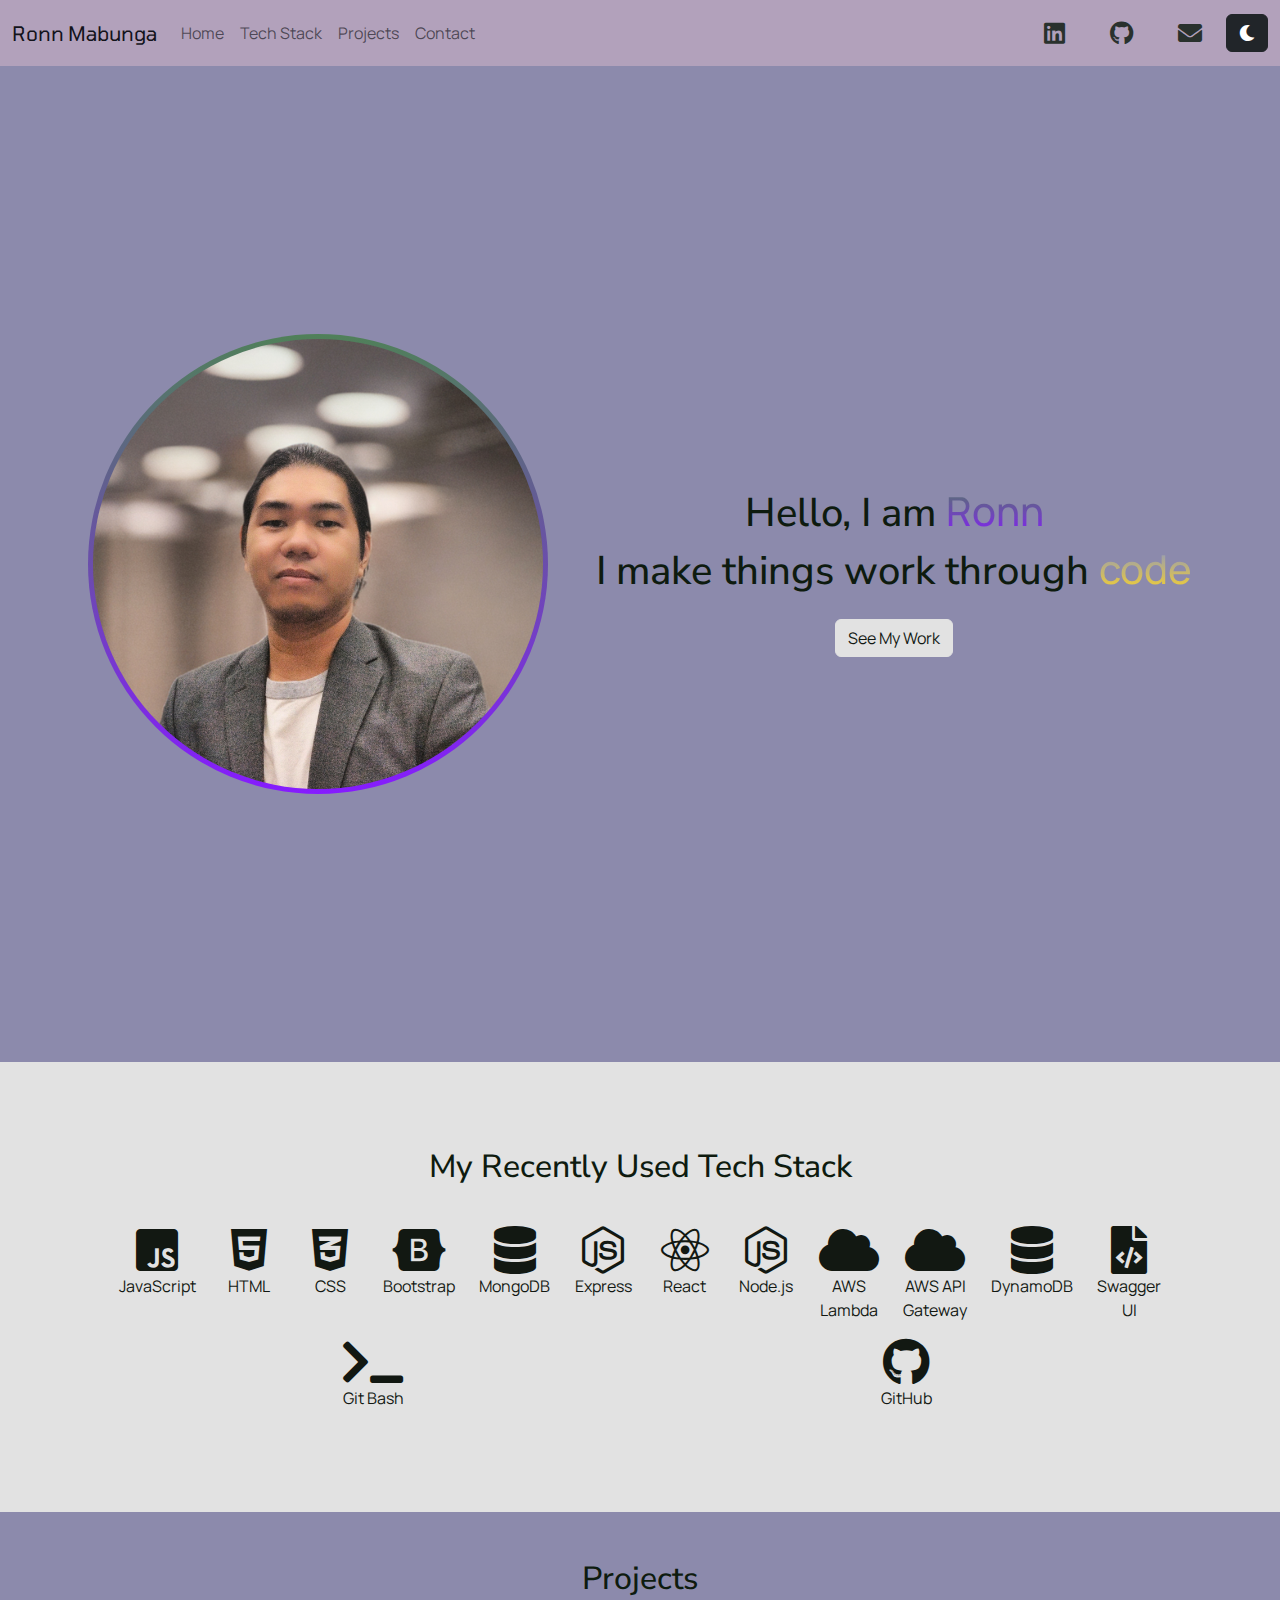
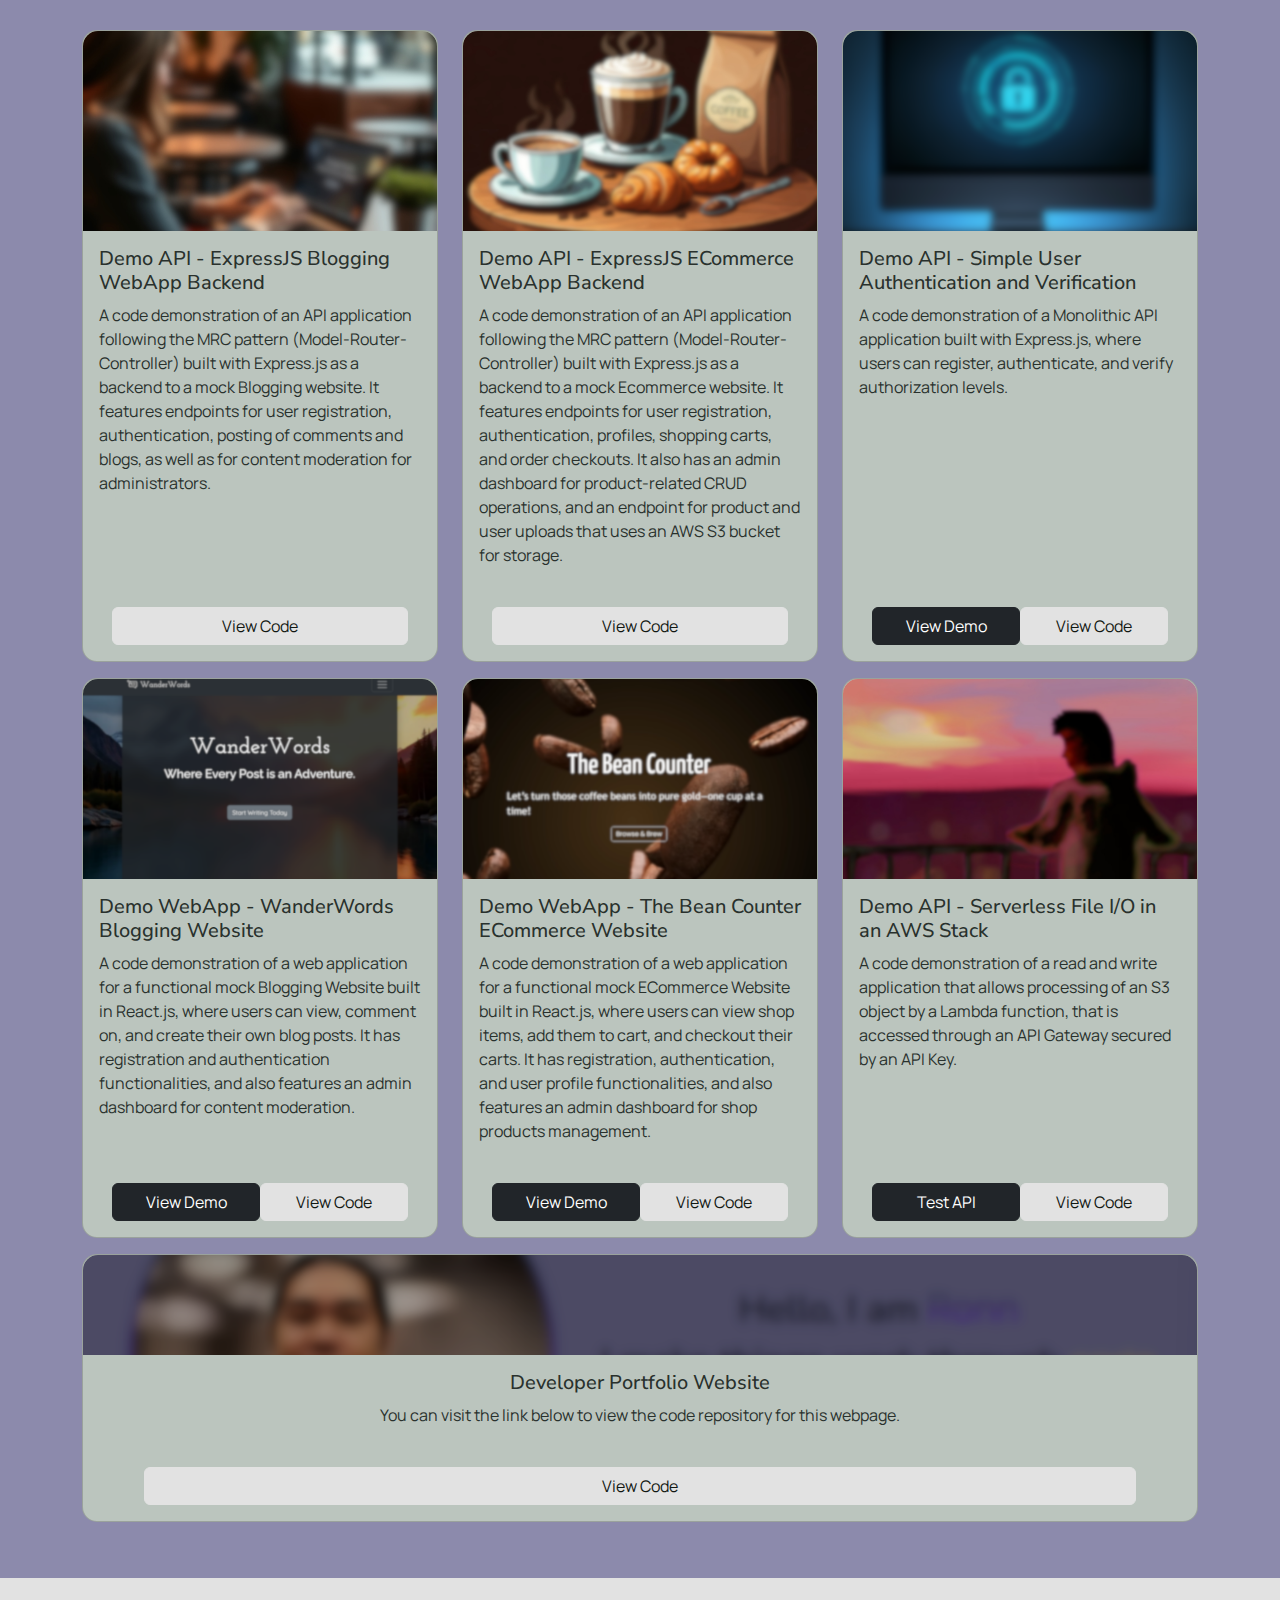
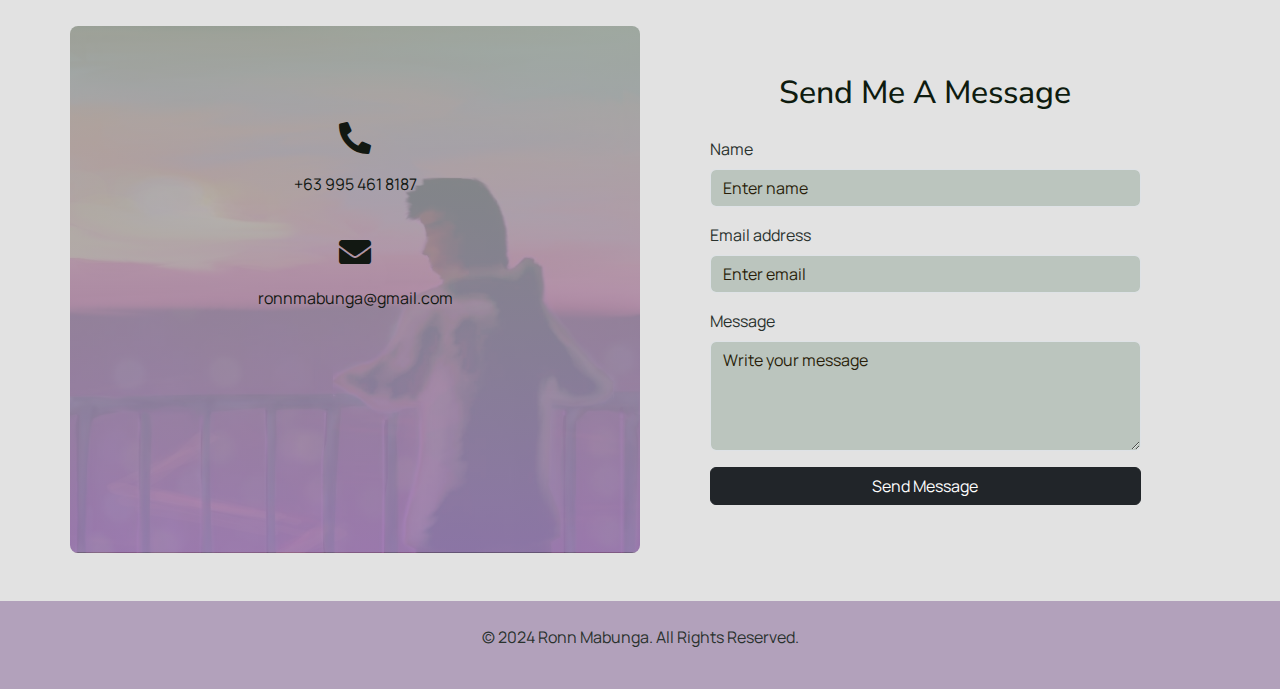
==== commit f600435d: "Update index.html" ====
--- a/index.html
+++ b/index.html
@@ -3,7 +3,21 @@
     <head>
         <meta charset="UTF-8" />
         <meta name="viewport" content="width=device-width, initial-scale=1.0" />
+        <meta name="description" content="Ronn Mabunga's developer portfolio showcasing projects, tech stack, and contact information. Explore demos, code samples, and my latest works." />
+        <meta name="keywords" content="Ronn Mabunga, developer portfolio, software developer, GitHub, Tech Stack" />
+        <meta name="author" content="Ronn Mabunga" />
+        <meta name="robots" content="index, follow" />
+        <meta property="og:title" content="Ronn Mabunga | Developer Portfolio" />
+        <meta property="og:description" content="Explore Ronn Mabunga's portfolio with a showcase of tech projects, recent work, and more." />
+        <meta property="og:image" content="https://ronnmabunga.github.io/portfolio/assets/profile.jpg" />
+        <meta property="og:url" content="https://ronnmabunga.github.io/portfolio/" />
+        <meta property="og:type" content="website" />
+        <meta name="twitter:card" content="summary_large_image" />
+        <meta name="twitter:title" content="Ronn Mabunga | Developer Portfolio" />
+        <meta name="twitter:description" content="Showcasing software development projects and technical expertise." />
+        <meta name="twitter:image" content="https://ronnmabunga.github.io/portfolio/assets/portfolio.png" />
         <title>Ronn Mabunga | Developer Portfolio</title>
+        <link rel="icon" href="./assets/favicon.ico" type="image/x-icon" />
         <link rel="stylesheet" href="https://cdn.jsdelivr.net/npm/bootstrap@5.3.2/dist/css/bootstrap.min.css" />
         <link rel="stylesheet" href="https://cdnjs.cloudflare.com/ajax/libs/font-awesome/5.15.4/css/all.min.css" />
         <link rel="preconnect" href="https://fonts.googleapis.com" />
@@ -235,7 +249,7 @@
                                 <h5 class="card-title">Demo WebApp - The Bean Counter ECommerce Website</h5>
                                 <p class="card-text flex-grow-1">A code demonstration of a web application for a functional mock ECommerce Website built in React.js, where users can view shop items, add them to cart, and checkout their carts. It has registration, authentication, and user profile functionalities, and also features an admin dashboard for shop products management.</p>
                                 <div class="row col-11">
-                                    <a href="http://zuitt-bootcamp-prod-443-7444-rubia.s3-website.us-east-1.amazonaws.com/" class="col-6 px-1 btn btn-dark" target="_blank">View Demo</a>
+                                    <a href="http://zuitt-bootcamp-prod-443-7339-mabunga.s3-website.us-east-1.amazonaws.com" class="col-6 px-1 btn btn-dark" target="_blank">View Demo</a>
                                     <a href="https://github.com/ronnmabunga/ecommerce-website-app-client-demo" class="col-6 px-1 btn btn-primary" target="_blank">View Code</a>
                                 </div>
                             </div>
